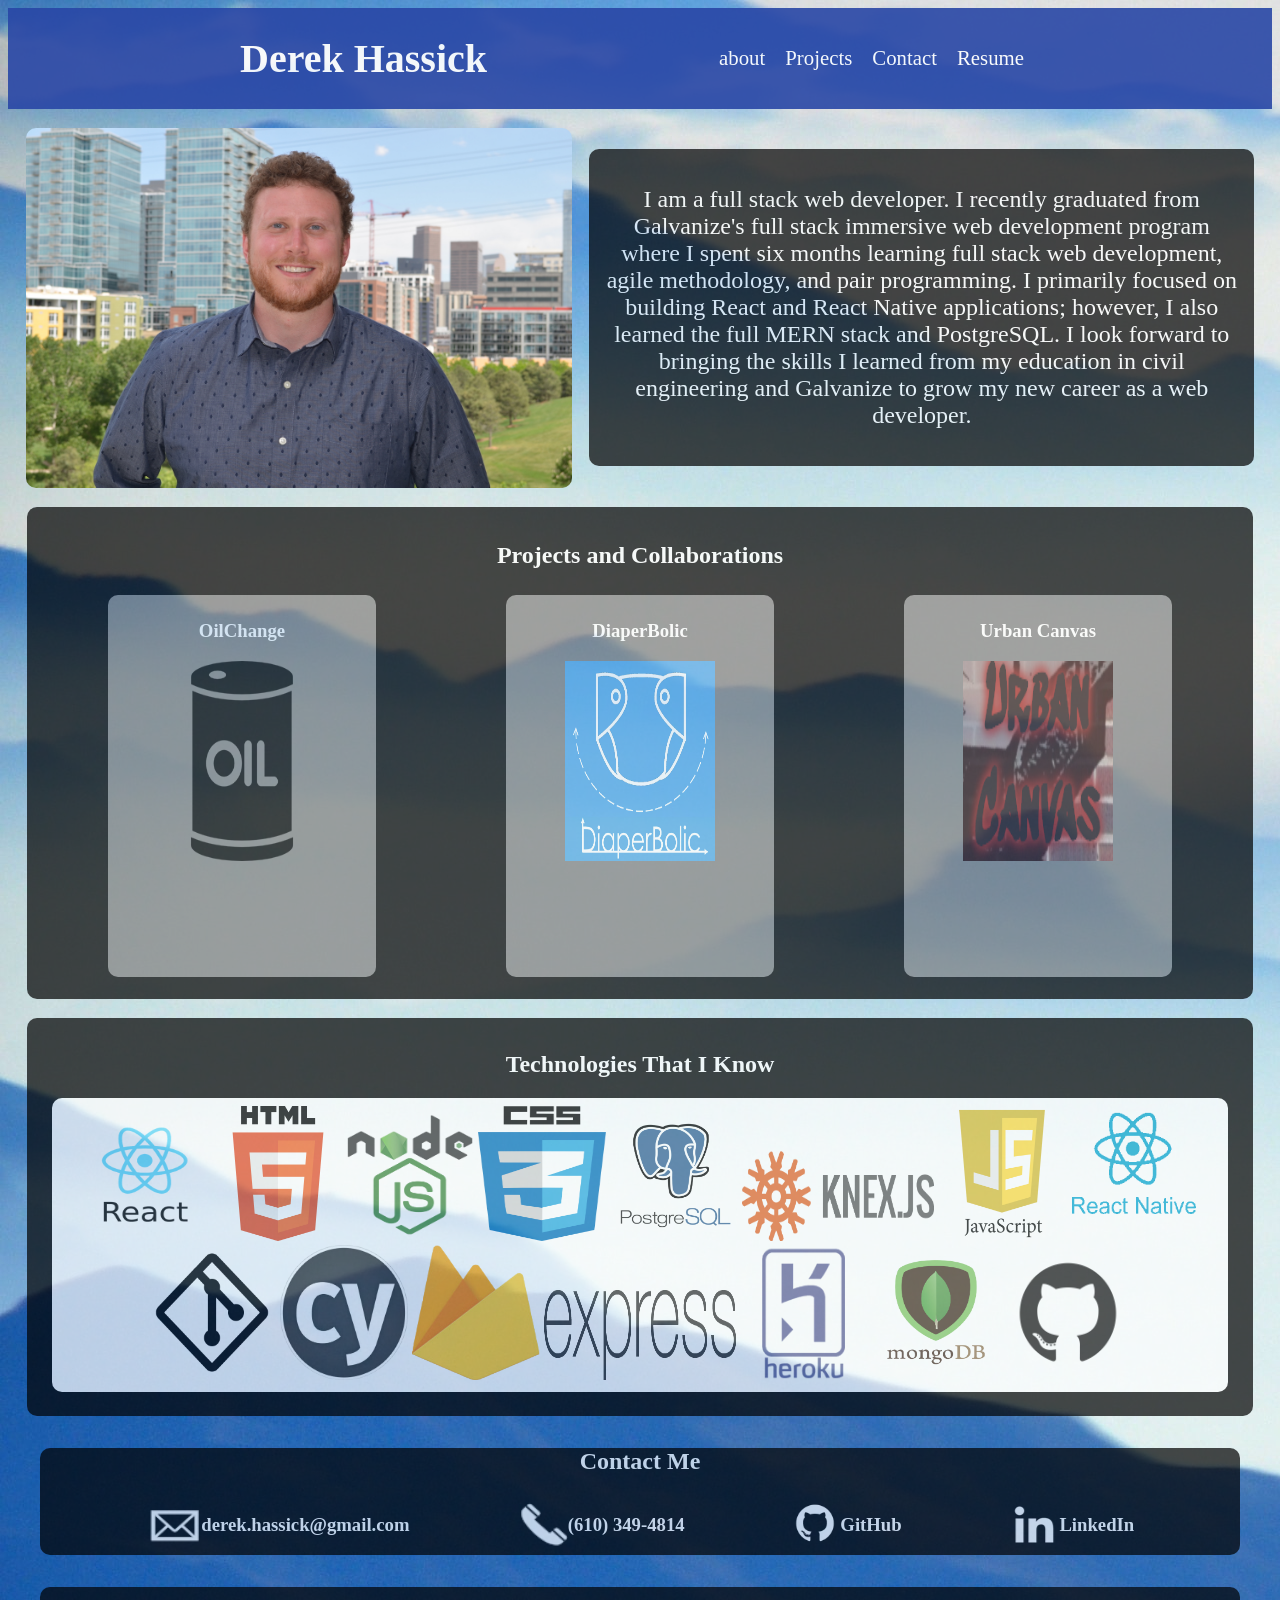
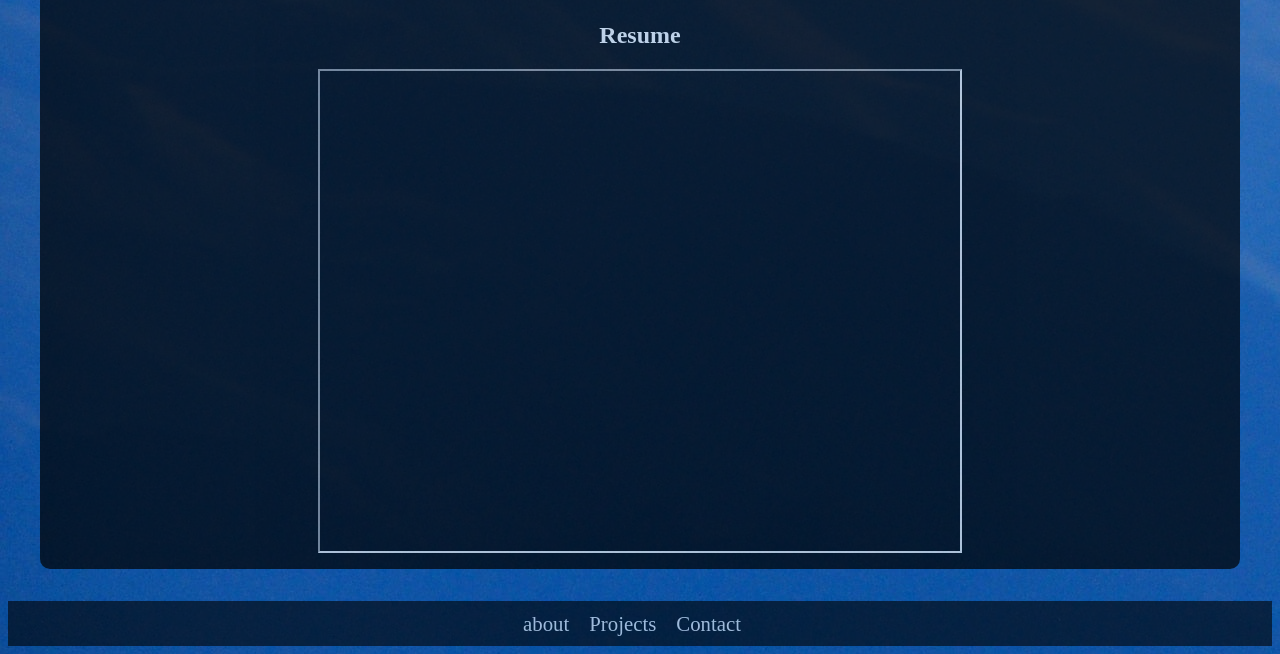
==== index.html @ 95e9f5d5 "edited about statement" ====
<!DOCTYPE html>
<html lang="en">
<head>
  <meta charset="utf-8" />
  <meta http-equiv="X-UA-Compatible" content="IE=edge">
  <title>Derek Hassick</title>
  <meta name="viewport" content="minimum-scale=1, initial-scale=1, width=device-width, shrink-to-fit=no">
  <link rel="stylesheet" type="text/css" media="screen" href="main.css" />
  <link rel="shortcut icon" href="/favicon.png" />
  <link rel="manifest" href="/manifest.json" />
</head>
<body>
  <header class="header">
    <h1>Derek Hassick</h1>
    <nav>
      <a href="#about" >about</a>
      <a href="#projects" >Projects</a>
      <a href="#contact" >Contact</a>
      <a href="#resume" >Resume</a>
    </nav>
  </header>
  <main>
    <section id="about" class="about-me">
      <div class="about-img-p">
        <img src="./imgs/me.jpg" alt="Derek" title="Derek Hassick">
        <div class="about-div">
          <p>
            I am a full stack web developer. I recently graduated from Galvanize's full stack immersive web development program where I
            spent six months learning full stack web development, agile methodology, and pair programming. I primarily focused
            on building React and React Native applications; however, I also learned the full MERN stack and PostgreSQL. I look forward
             to bringing the skills I learned from my education in civil engineering and Galvanize 
             to grow my new career as a web developer.
          </p>
        </div>
      </div>
    </section>
    <section id="projects" class="projects">
      <h2>Projects and Collaborations</h2>
      <div class="project-sheet">
        <div class="project-card" id="0">
          <h3>OilChange</h3>
          <div class="project" >
            <img class="project-image" src="./imgs/oil.png" alt="1">
            <div class="project-description hidden">
              <p class="desc-p">
                The vehicle maintenance log book in your pocket. Allows you to keep track of vehicle maintenance and 
                track costs overtime. Built with React.JS, Node.JS, Express, PostgreSQL.
              </p>
              <a href="https://oilchange.herokuapp.com/">Oil Change</a>
              <br>
              <a href="https://github.com/dhausk/oilchange">Github repo</a>
            </div>
          </div>
        </div>
          <div class="project-card" id="1">
            <h3>DiaperBolic</h3>
            <div class="project" >
              <img class="project-image" src="./imgs/DiaperBolicLogoWtext.png" alt="2">
              <div class="project-description hidden">
                <p class="desc-p">
                  An App for new born parents giving them the ability to keep track of their child's diaper changes. Built 
                  using ReactNative, Node.JS, and MongoDB. 
                </p>
                <a href="https://github.com/dhausk/diaperBolic">Github repo</a>
              </div>
            </div>
          </div>
          <div class="project-card" id="2">
            <h3>Urban Canvas</h3>
            <div class="project">
              <img class="project-image" src="./imgs/urbanCanvas.png" alt="3">
              <div class="project-description hidden "> 
                <p class="desc-p">
                  A React web app to document local outdoor art installations, view, and to locate them. Built using React, 
                  Node.JS, Express, and PostgreSQL.
                </p>
                <a href="https://urban-canvas-client.herokuapp.com/">Urban Canvas</a>
                <br>
                <a href="https://github.com/dhausk/UrbanCanvas">Github repo</a>
              </div>
            </div>
          </div>
      </div>
    </section>
    <section class="tech">
      <h2>Technologies That I Know</h2>
      <div class="logo-container">
        <img class="logo-square" src="./imgs/tech/react.2ff1c121.png" alt="React.JS" title="React.JS">
        <img class="logo-square" src="./imgs/tech/HTML.png" alt="HTML 5" title="HTML 5">
        <img class="logo-square" src="./imgs/tech/node.9100f2eb.png" alt="Node.JS" title="Node.JS">
        <img class="logo-square" src="./imgs/tech/css3.png" alt="CSS 3" title="CSS 3">
        <img class="logo-square" src="./imgs/tech/postgres.4c25dd42.png" alt="PostgreSQL" title="PostgreSQL">
        <img class="logo-rectangle" src="./imgs/tech/knex.ae628b06.png" alt="Knex" title="Knex">
        <img class="logo-square" src="./imgs/tech/Javascript.b4cc9b6d.png" alt="JavaScript" title="JavaScript">
        <img class="logo-square" src="./imgs/tech/ReactNative.png" alt="ReactNative" title="ReactNative">
        <img class="logo-square" src="./imgs/tech/git.8d002280.png" alt="Git" title="Git">
        <img class="logo-square" src="./imgs/tech/cypress.af69153e.png" alt="Cypress" title="Cypress">
        <img class="logo-square" src="./imgs/tech/firebase.d2a81f9a.png" alt="FireBase" title="FireBase">
        <img class="logo-rectangle" src="./imgs/tech/express.png" alt="Express" title="Express">
        <img class="logo-square" src="./imgs/tech/heroku.a4dfd5ef.png" alt="Heroku" title="Heroku">
        <img class="logo-square" src="./imgs/tech/mongodb.png" alt="MongoDB" title="MongoDB">
        <img class="logo-square" src="./imgs/tech/GitHub-Mark.png" alt="GitHub" title="GitHub">
      </div>
    </section>
    <section id="contact" class="contact-me">
      <h2>Contact Me</h2>
      <div>
        <div class="contact-info">
          <a href="mailto:derek.hassick@gmail.com">
            <img src="./imgs/email.png" alt="derek.hassick@gmail.com"/>
          </a>
          <a href="mailto:derek.hassick@gmail.com">
            <h3>derek.hassick@gmail.com</h3>
          </a>
        </div>
        <div class="contact-info">
          <a href="tel:+1-610-349-4814">
            <img src="./imgs/whitePhone.png" alt="(610) 349-4814"/>
          </a>
          <a href="tel:+1-610-349-4814">
            <h3>(610) 349-4814</h3>
          </a>
        </div>
        <div class="contact-info">
          <a href="https://github.com/dhausk">
            <img src="./imgs/GitHubLogoWhiteTrans.png" alt="Github/dhausk" />
          </a>
          <a href="https://github.com/dhausk"><h3>GitHub</h3></a>
        </div>
        <div class="contact-info">
          <a href="https://www.linkedin.com/in/derek-hassick/">
            <img src="./imgs/LinkedInWhite.png" alt="LinkedIn"/>
          </a>
          <a href="https://www.linkedin.com/in/derek-hassick/">
            <h3>LinkedIn</h3>
          </a>
        </div>
      </div>
    </section>
    <section id="resume" class="resume">
      
      <a href="https://drive.google.com/file/d/1Lel219YiriwudOpgjf1T873pbZV_vijQ/view?usp=sharing" target="._blank">
      <h2>Resume</h2>
      </a>
      <iframe src="https://drive.google.com/file/d/1Lel219YiriwudOpgjf1T873pbZV_vijQ/preview" width="640"
        height="480"></iframe>
    </section>

  </main>
  <footer>
    <nav>
      <a href="#about">about</a>
      <a href="#projects">Projects</a>
      <a href="#contact">Contact</a>
    </nav>
  </footer>
  <script src="app.js"></script>
</body>
</html>
---- main.css ----
html{
  font-family: Futura;
  color: white;
}
.header{
  color: white;
  display: flex;
  flex-direction: row;
  align-items: center;
  justify-content: space-evenly;
  flex-wrap: wrap;
  background-color: #2947a6;
  opacity: 0.9;
  
}
.header h1{
  font-size: 2.5rem;
}
nav { 
  text-align: center;
}
nav a {
  text-decoration: none;
  color: white;
  font-size: 1.3rem;
  margin-right: 1rem;
}
nav a:hover {
  text-decoration: none;
  color: rgb(206, 206, 206);
  font-size: 1.5rem;
  
}
.header img{
  height: 50px;
}
body{
  background-image: url("./imgs/background.jpg");
}

/* About */
.about-me{
  display: flex;
  flex-direction: column;
  justify-content: space-around;
  margin-top: 1.5%; 
}
.about-img-p{
  display: flex;
  flex-direction: row;
  justify-content: space-evenly;
  flex-wrap: wrap;
  align-items: center;
}
.about-me img{
  width: auto;
  height: 40vh;
  border-radius: 10px;
}
.about-div{
  /* margin-left: 3vw; */
  background: black;
  opacity: 0.7;
  width: 50vw;
  text-align: center;
  border-radius: 10px;
  padding: 1%;
  font-size: 1.5rem;
}
@media screen and (max-width: 768px) {
    .about-div {
        padding: 0.5%;
        font-size: 1rem; 
        width: 90vw;
    }  
}
/* project section */
.projects{
  background: black;
  opacity: 0.7;
  margin: 1.5%;
  padding: 1rem;
  justify-content: center;
  text-align: center;
  border-radius: 10px;
  
}
.project-sheet{
  display: flex;
  flex-direction: row;
  flex-wrap: wrap;
  justify-content: space-around;
}
.project-card{
  margin: 0.5%;
  padding: 0.5%;
  padding-bottom: 1rem;
  background: gray;
  width: 20vw;
  min-height: 40vh;
  text-align: Center;
  border-radius: 10px;
  justify-content: center;
}
.project{
  pointer-events: inherit;
}
@media screen and (max-width: 768px) {
    .project-card {
        font-size: 1rem; 
        width: 90vw;
    }  
}
.project-description{
  background: black;
  opacity: 0.7;
  font-size: 1rem;
  pointer-events: inherit;
  min-height: 30vh;
  padding: 0.5rem;
}
.project img{
  width: 150px;
  height: 200px;
  pointer-events: inherit;
}
.desc-p{
  padding:0.2%;
  pointer-events: inherit;
}
.project a {
  text-decoration: none;
  color: white;
}
.project a:hover {
  text-decoration: none;
  color: rgb(206, 206, 206);
  opacity: 1;
}
.hidden{
  display: none;
}
.show{
  display: inherit;
  pointer-events: inherit;
}
@media screen and (max-width: 768px) {
    .project-card {
        font-size: 1rem; 
        width: 90vw;
    }
    .project-description {
      margin: 0.5rem;

    }
}
/* tech section */
.tech{
  background: black;
  opacity: 0.7;
  margin: 1.5%;
  padding:1%;
  justify-content: center;
  text-align: center;
  border-radius: 10px;
}
.logo-container{
  margin: 1%;
  background: white;
  flex-wrap: wrap;
  border-radius: 10px;
  padding: 0.5rem;
}
.logo-square{
  width: 10vw;
  height: 15vh;
}
.logo-rectangle{
  width: 15vw;
  height: 10vh;
}

/* Contact */
.contact-me {
  background: black;
  opacity: 0.7;
  margin: 2rem;
  justify-content: center;
  text-align: center;
  border-radius: 10px;
}
.contact-me div {
  display: flex;
  justify-content: space-evenly;
  flex-wrap: wrap;
}
.contact-info {
  display: flex;
  flex-direction: row;
  flex-wrap: wrap;
  align-items: center;
}
.contact-info img {
  height: 50px;
}
.contact-info a {
  text-decoration: none;
  color: white;
}
.contact-info a:hover {
  text-decoration: none;
  opacity: 0.8;
  height: 60px;
}
/* Resume */
.resume {
  background: black;
  opacity: 0.7;
  margin: 2rem;
  display: flex;
  flex-flow: column wrap;
  justify-content: center;
  align-content: center;
  align-items: center;
  text-align: center;
  border-radius: 10px;
  padding: 1rem;
}
.resume a{
  align-content: center;
  align-items: center;
  text-align: center;
  text-decoration: none;
}
.resume h2{
  text-decoration: none;
  text-align: center;
  align-self: center;
  color: white;
}
.resume a:hover {
  opacity: 0.8;
}
footer{
  color: white;
  display: flex;
  flex-direction: row;
  align-items: center;
  justify-content: space-evenly;
  flex-wrap: wrap;
  background-color: black;
  opacity: 0.6;
  height: 5vh;
}
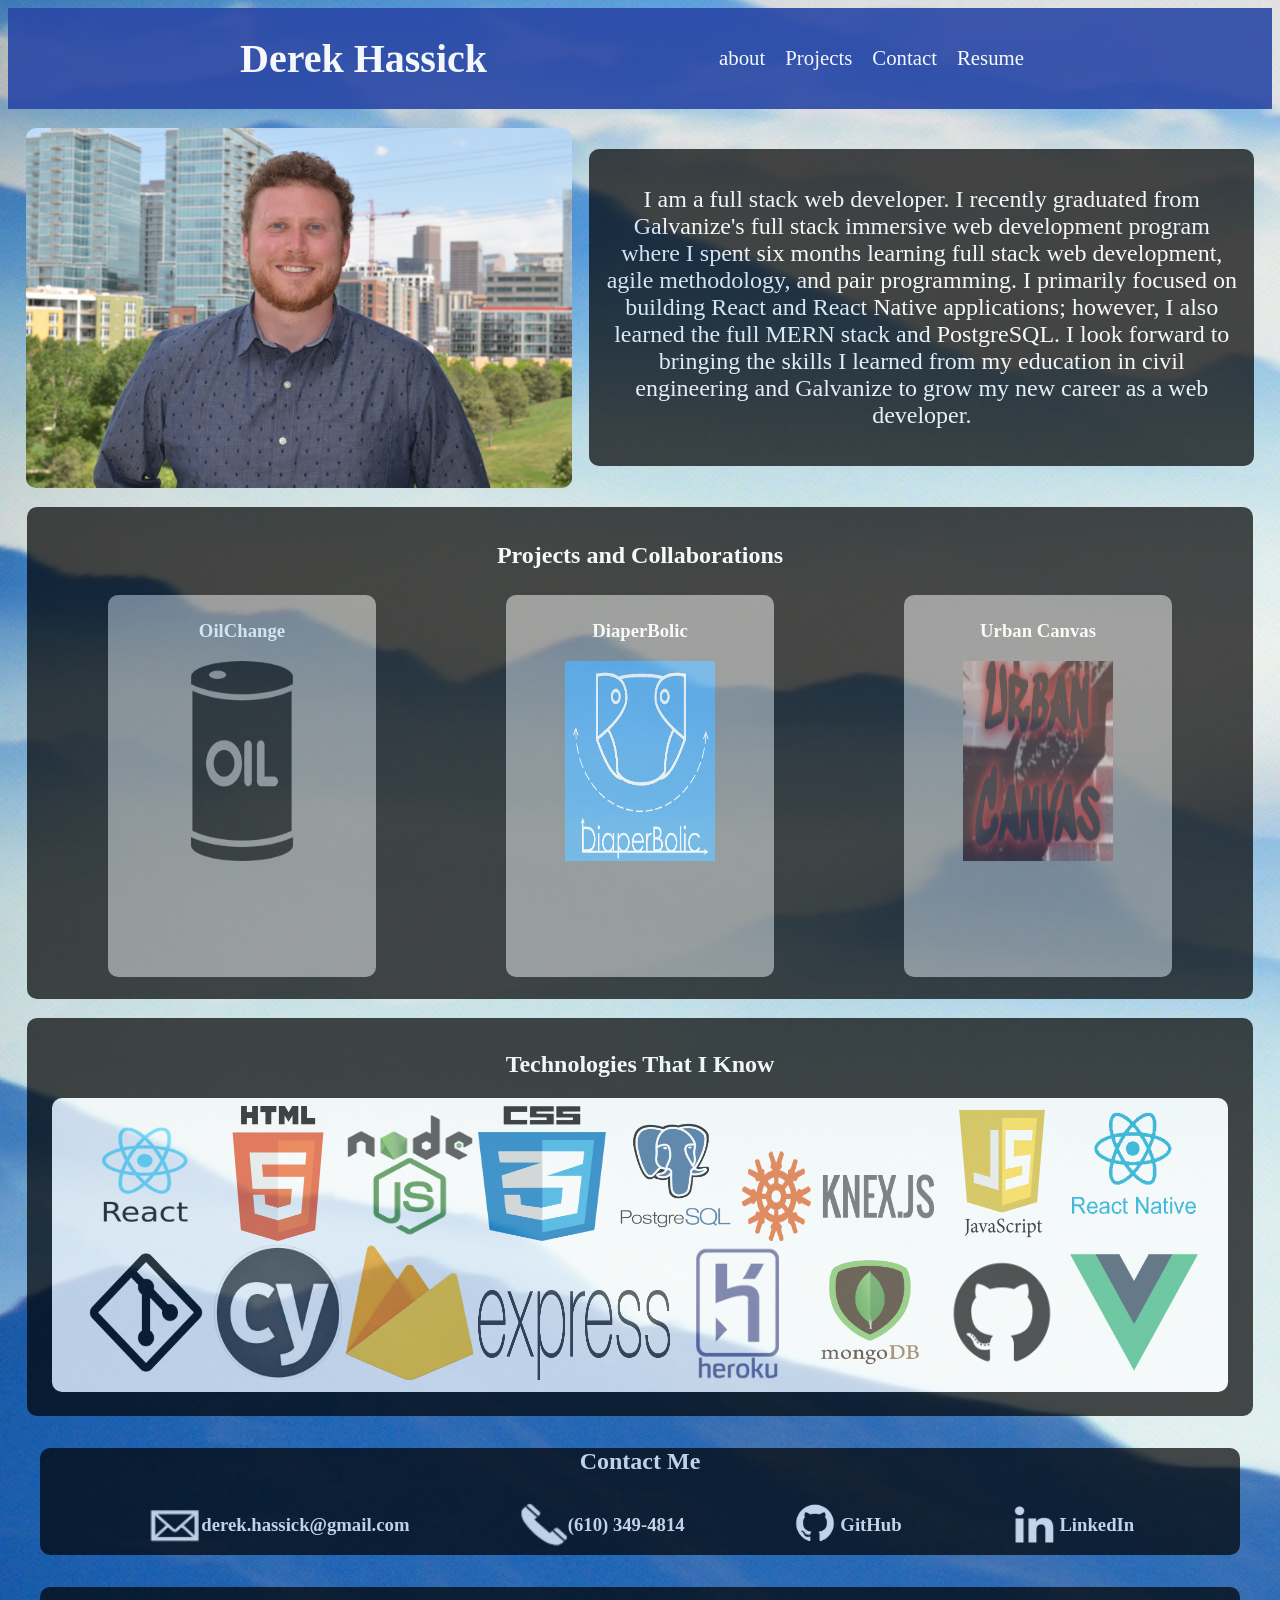
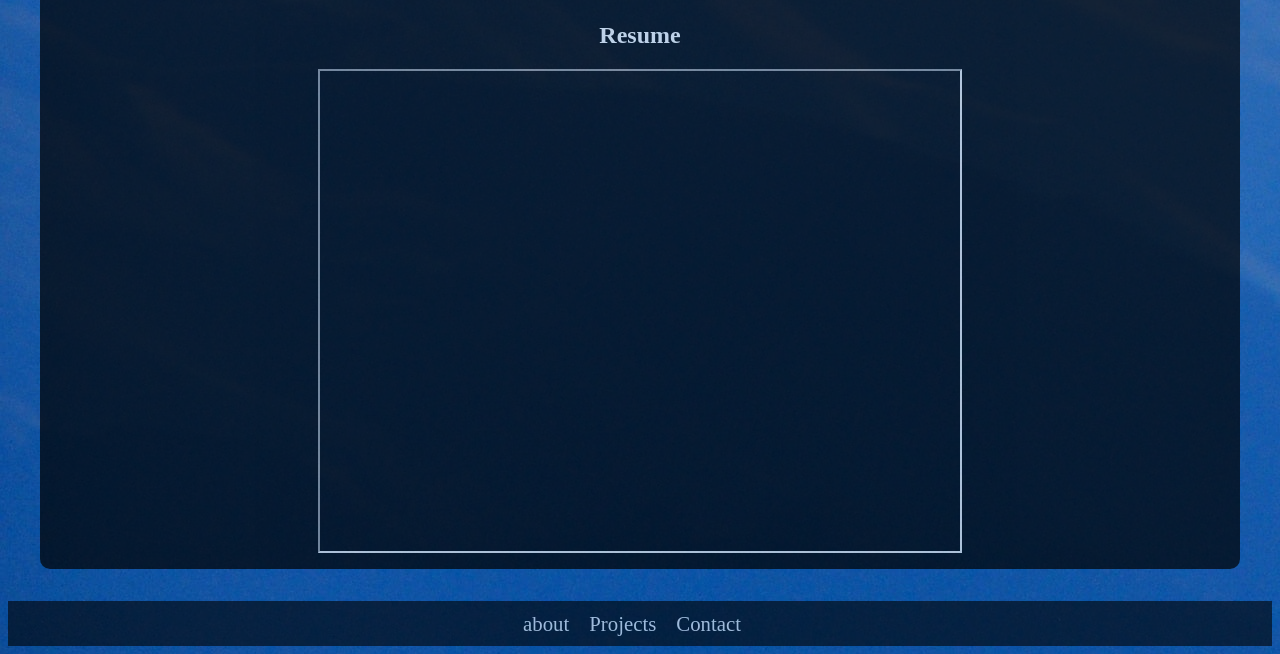
==== commit 52f1434b: "added vue to tech" ====
--- a/index.html
+++ b/index.html
@@ -85,21 +85,55 @@
     <section class="tech">
       <h2>Technologies That I Know</h2>
       <div class="logo-container">
-        <img class="logo-square" src="./imgs/tech/react.2ff1c121.png" alt="React.JS" title="React.JS">
-        <img class="logo-square" src="./imgs/tech/HTML.png" alt="HTML 5" title="HTML 5">
-        <img class="logo-square" src="./imgs/tech/node.9100f2eb.png" alt="Node.JS" title="Node.JS">
-        <img class="logo-square" src="./imgs/tech/css3.png" alt="CSS 3" title="CSS 3">
-        <img class="logo-square" src="./imgs/tech/postgres.4c25dd42.png" alt="PostgreSQL" title="PostgreSQL">
-        <img class="logo-rectangle" src="./imgs/tech/knex.ae628b06.png" alt="Knex" title="Knex">
-        <img class="logo-square" src="./imgs/tech/Javascript.b4cc9b6d.png" alt="JavaScript" title="JavaScript">
-        <img class="logo-square" src="./imgs/tech/ReactNative.png" alt="ReactNative" title="ReactNative">
-        <img class="logo-square" src="./imgs/tech/git.8d002280.png" alt="Git" title="Git">
-        <img class="logo-square" src="./imgs/tech/cypress.af69153e.png" alt="Cypress" title="Cypress">
-        <img class="logo-square" src="./imgs/tech/firebase.d2a81f9a.png" alt="FireBase" title="FireBase">
-        <img class="logo-rectangle" src="./imgs/tech/express.png" alt="Express" title="Express">
-        <img class="logo-square" src="./imgs/tech/heroku.a4dfd5ef.png" alt="Heroku" title="Heroku">
-        <img class="logo-square" src="./imgs/tech/mongodb.png" alt="MongoDB" title="MongoDB">
-        <img class="logo-square" src="./imgs/tech/GitHub-Mark.png" alt="GitHub" title="GitHub">
+        <a href="https://reactjs.org/">
+          <img class="logo-square" src="./imgs/tech/react.2ff1c121.png" alt="React.JS" title="React.JS">
+        </a>
+        <a href="https://developer.mozilla.org/en-US/docs/Web/Guide/HTML/HTML5">
+          <img class="logo-square" src="./imgs/tech/HTML.png" alt="HTML 5" title="HTML 5">
+        </a>
+        <a href="https://nodejs.org/en/">
+          <img class="logo-square" src="./imgs/tech/node.9100f2eb.png" alt="Node.JS" title="Node.JS">
+        </a>
+        <a href="https://www.w3schools.com/css/">
+          <img class="logo-square" src="./imgs/tech/css3.png" alt="CSS 3" title="CSS 3">
+        </a>
+        <a href="https://www.postgresql.org/">
+          <img class="logo-square" src="./imgs/tech/postgres.4c25dd42.png" alt="PostgreSQL" title="PostgreSQL">
+        </a>
+        <a href="https://knexjs.org/">
+          <img class="logo-rectangle" src="./imgs/tech/knex.ae628b06.png" alt="Knex" title="Knex">
+        </a>
+        <a href="https://en.wikipedia.org/wiki/JavaScript">
+          <img class="logo-square" src="./imgs/tech/Javascript.b4cc9b6d.png" alt="JavaScript" title="JavaScript">
+        </a>
+        <a href="http://www.reactnative.com/">
+          <img class="logo-square" src="./imgs/tech/ReactNative.png" alt="ReactNative" title="ReactNative">
+        </a>
+        <a href="https://git-scm.com/">
+          <img class="logo-square" src="./imgs/tech/git.8d002280.png" alt="Git" title="Git">
+        </a>
+        <a href="https://www.cypress.io/">
+          <img class="logo-square" src="./imgs/tech/cypress.af69153e.png" alt="Cypress" title="Cypress">
+        </a>
+        <a href="https://firebase.google.com/">
+          <img class="logo-square" src="./imgs/tech/firebase.d2a81f9a.png" alt="FireBase" title="FireBase">
+        </a>
+        <a href="https://expressjs.com/">
+          <img class="logo-rectangle" src="./imgs/tech/express.png" alt="Express" title="Express">
+        </a>
+        <a href="https://www.heroku.com/">
+          <img class="logo-square" src="./imgs/tech/heroku.a4dfd5ef.png" alt="Heroku" title="Heroku">
+        </a>
+        <a href="https://www.mongodb.com/">
+          <img class="logo-square" src="./imgs/tech/mongodb.png" alt="MongoDB" title="MongoDB">
+        </a>
+        <a href="https://github.com/">
+            <img class="logo-square" src="./imgs/tech/GitHub-Mark.png" alt="GitHub" title="GitHub">
+        </a>
+        <a href="https://vuejs.org/">
+          <img class="logo-square" src="./imgs/tech/vueLogo.png" alt="Vue" title="Vue.js">
+        </a>
+        
       </div>
     </section>
     <section id="contact" class="contact-me">
--- a/main.css
+++ b/main.css
@@ -11,7 +11,6 @@
   flex-wrap: wrap;
   background-color: #2947a6;
   opacity: 0.9;
-  
 }
 .header h1{
   font-size: 2.5rem;
@@ -29,7 +28,6 @@
   text-decoration: none;
   color: rgb(206, 206, 206);
   font-size: 1.5rem;
-  
 }
 .header img{
   height: 50px;
@@ -37,7 +35,6 @@
 body{
   background-image: url("./imgs/background.jpg");
 }
-
 /* About */
 .about-me{
   display: flex;
@@ -67,13 +64,6 @@
   padding: 1%;
   font-size: 1.5rem;
 }
-@media screen and (max-width: 768px) {
-    .about-div {
-        padding: 0.5%;
-        font-size: 1rem; 
-        width: 90vw;
-    }  
-}
 /* project section */
 .projects{
   background: black;
@@ -82,8 +72,7 @@
   padding: 1rem;
   justify-content: center;
   text-align: center;
-  border-radius: 10px;
-  
+  border-radius: 10px; 
 }
 .project-sheet{
   display: flex;
@@ -105,12 +94,6 @@
 .project{
   pointer-events: inherit;
 }
-@media screen and (max-width: 768px) {
-    .project-card {
-        font-size: 1rem; 
-        width: 90vw;
-    }  
-}
 .project-description{
   background: black;
   opacity: 0.7;
@@ -144,16 +127,6 @@
   display: inherit;
   pointer-events: inherit;
 }
-@media screen and (max-width: 768px) {
-    .project-card {
-        font-size: 1rem; 
-        width: 90vw;
-    }
-    .project-description {
-      margin: 0.5rem;
-
-    }
-}
 /* tech section */
 .tech{
   background: black;
@@ -179,7 +152,35 @@
   width: 15vw;
   height: 10vh;
 }
-
+.logo-container a {
+  text-decoration: none;
+}
+.logo-container a:hover {
+  text-decoration: none;
+  opacity: 0.7;
+}
+@media screen and (max-width: 800px) {
+  .about-div {
+    padding: 0.5%;
+    font-size: 1rem; 
+    width: 90vw;
+  }
+  .project-card {
+    font-size: 1rem; 
+    width: 90vw;
+  }
+  .project-description {
+    margin: 0.5rem;
+  }
+  .logo-square {
+    width: 100px;
+    height: 150px;
+  }
+  .logo-rectangle {
+    width: 150px;
+    height: 100px;
+  }
+}
 /* Contact */
 .contact-me {
   background: black;
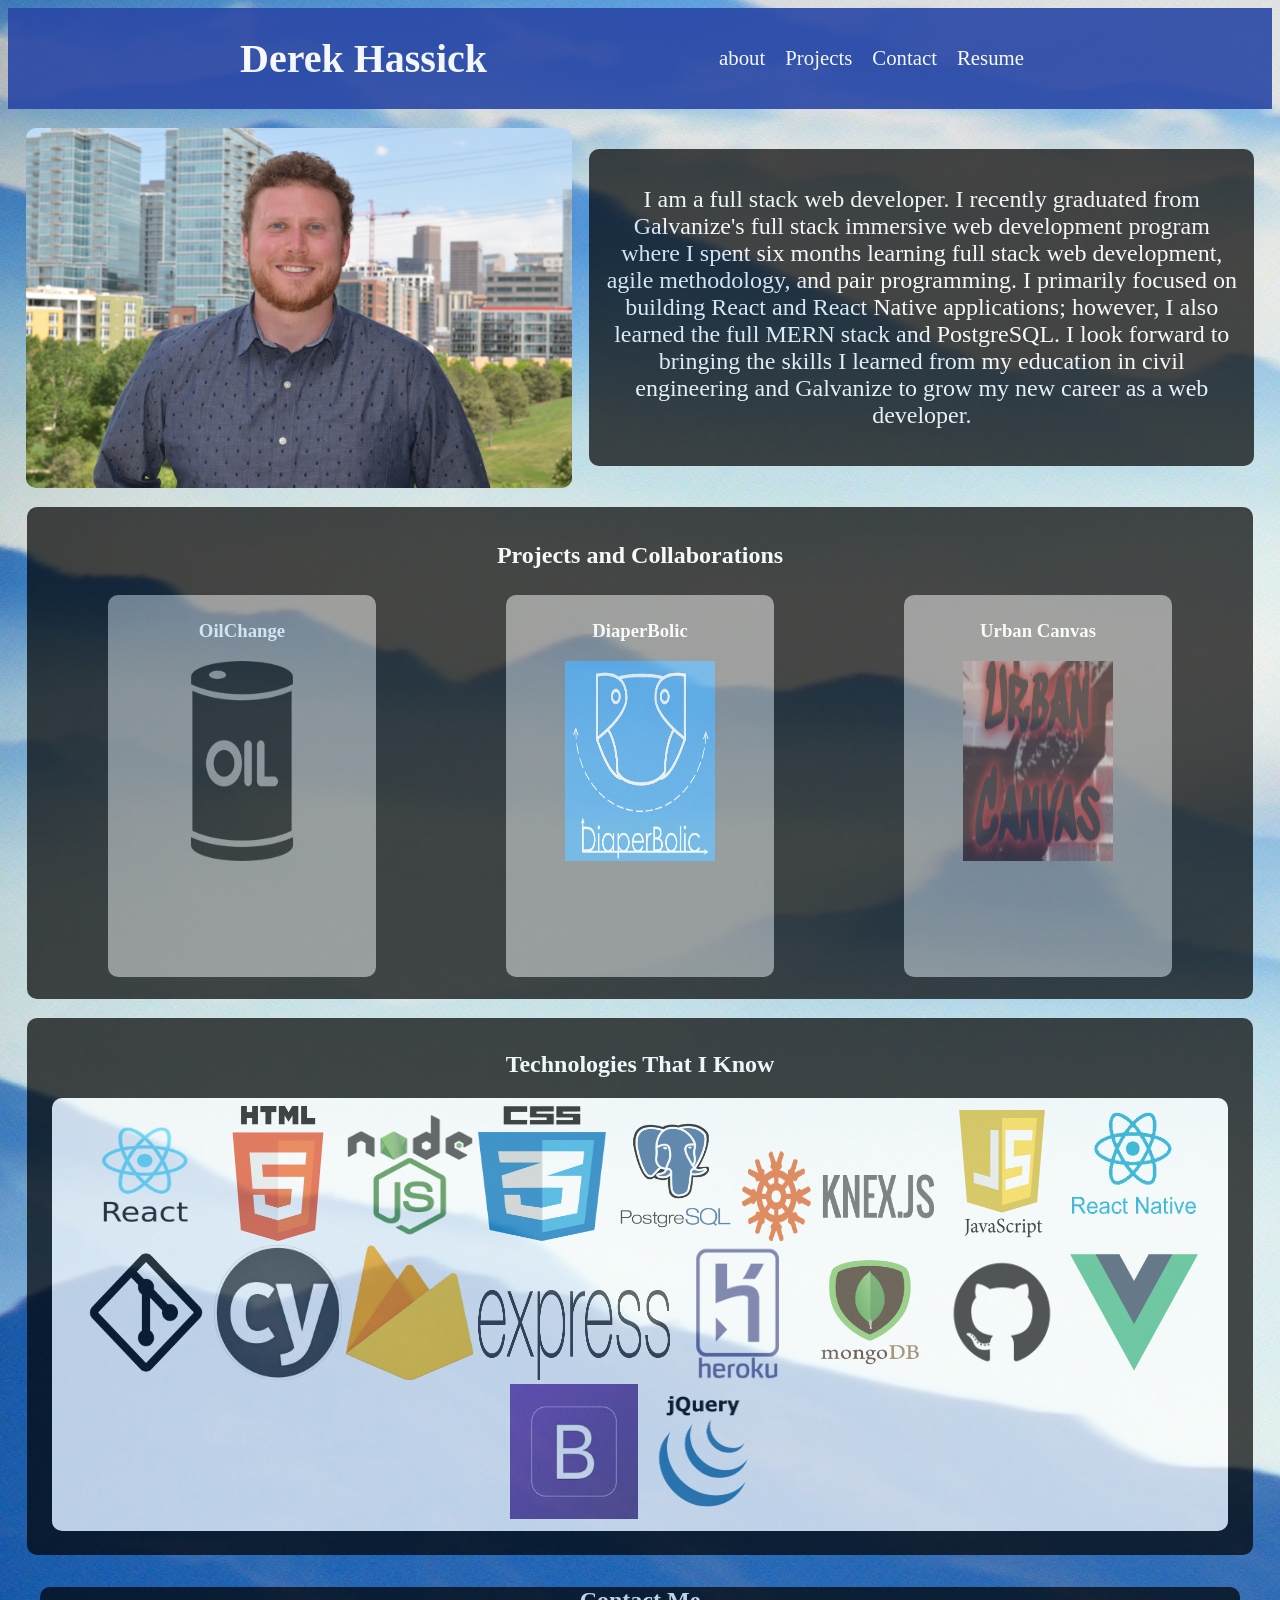
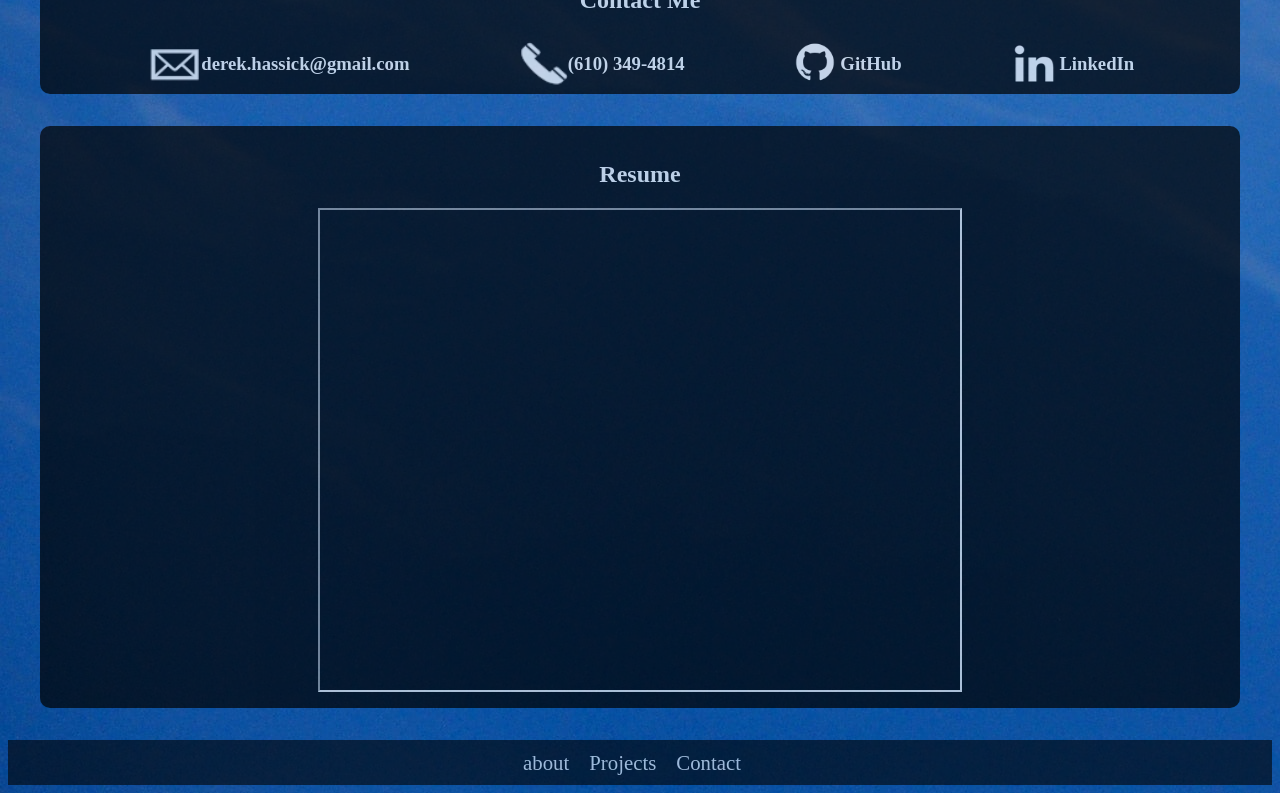
==== commit a32b9171: "added bootstrap and jquery to tech" ====
--- a/index.html
+++ b/index.html
@@ -133,7 +133,12 @@
         <a href="https://vuejs.org/">
           <img class="logo-square" src="./imgs/tech/vueLogo.png" alt="Vue" title="Vue.js">
         </a>
-        
+        <a href="https://getbootstrap.com/">
+          <img class="logo-square" src="./imgs/tech/BootstrapLogo.jpg" alt="BootStrap" title="Bootstrap">
+        </a>
+        <a href="https://jquery.com/">
+          <img class="logo-square" src="./imgs/tech/JQueryLogo.png" alt="JQuery" title="JQuery">
+        </a>
       </div>
     </section>
     <section id="contact" class="contact-me">
@@ -172,14 +177,12 @@
       </div>
     </section>
     <section id="resume" class="resume">
-      
       <a href="https://drive.google.com/file/d/1Lel219YiriwudOpgjf1T873pbZV_vijQ/view?usp=sharing" target="._blank">
       <h2>Resume</h2>
       </a>
       <iframe src="https://drive.google.com/file/d/1Lel219YiriwudOpgjf1T873pbZV_vijQ/preview" width="640"
         height="480"></iframe>
     </section>
-
   </main>
   <footer>
     <nav>
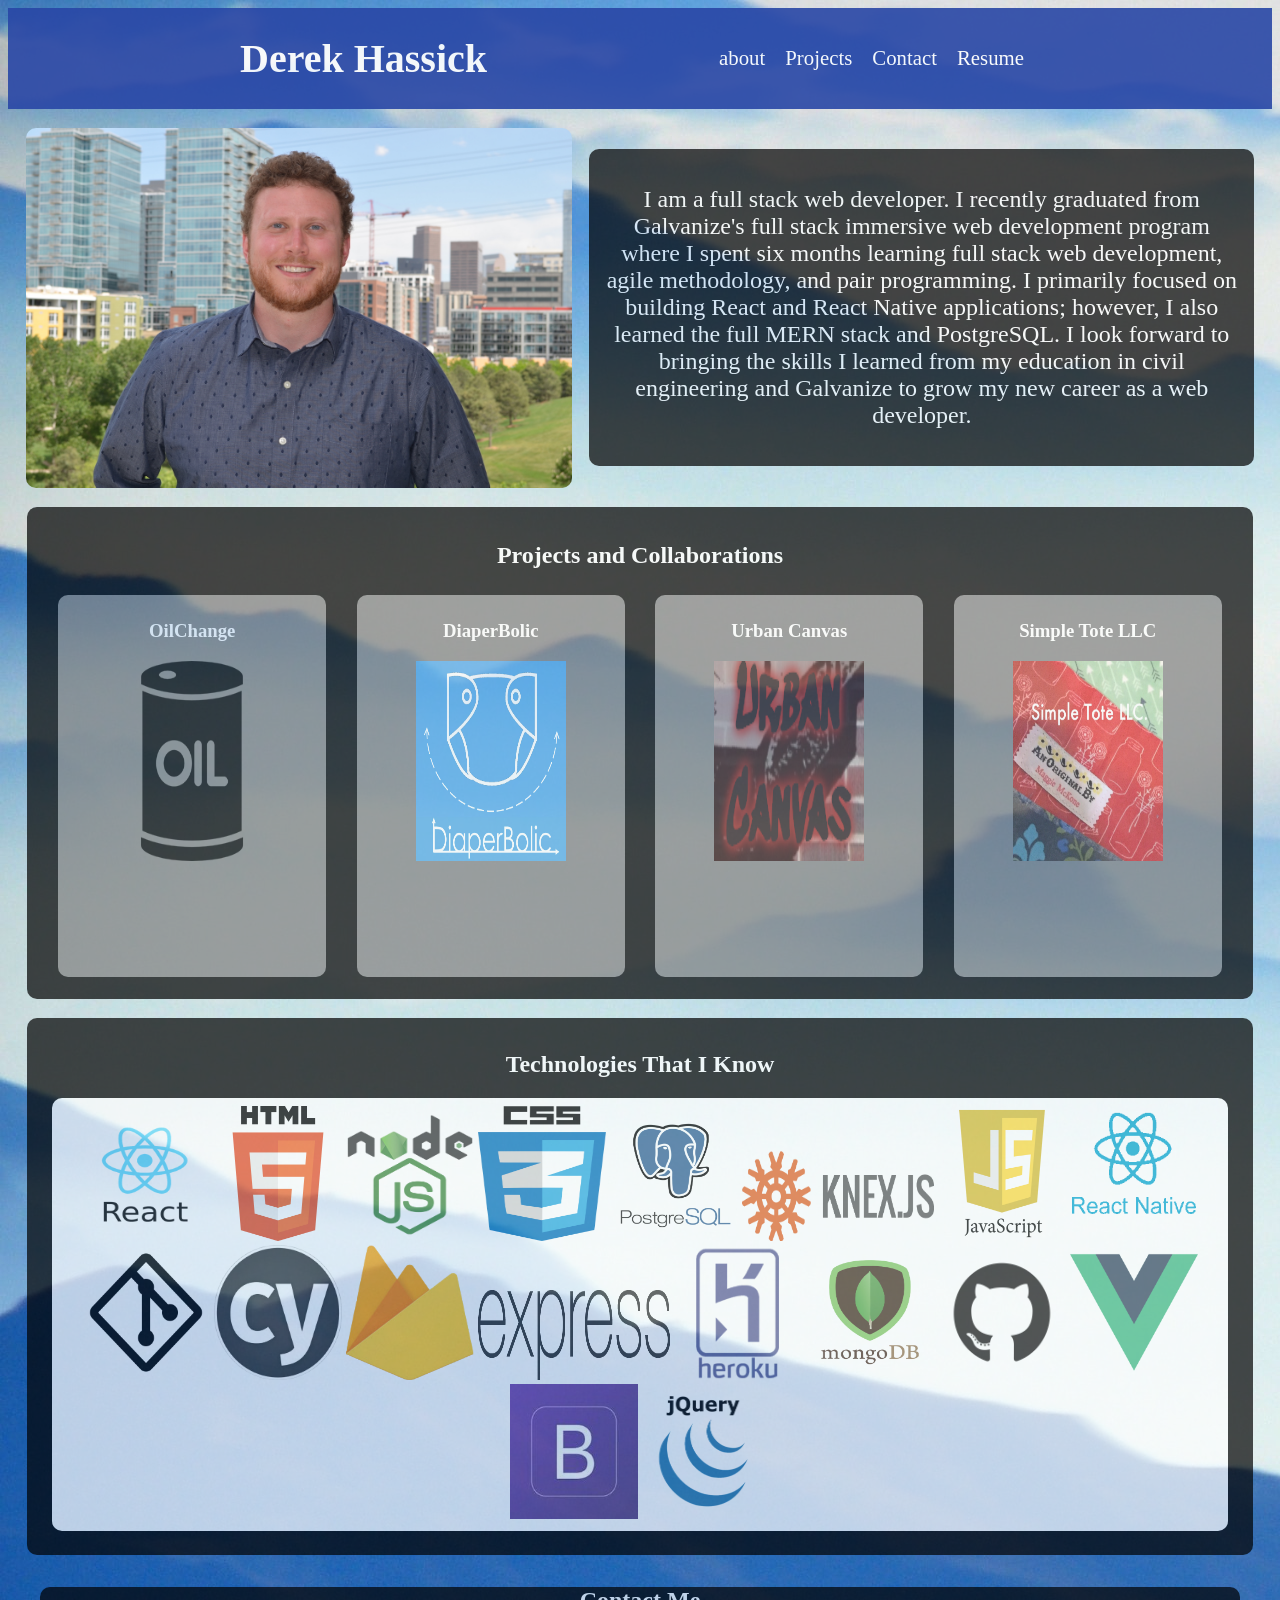
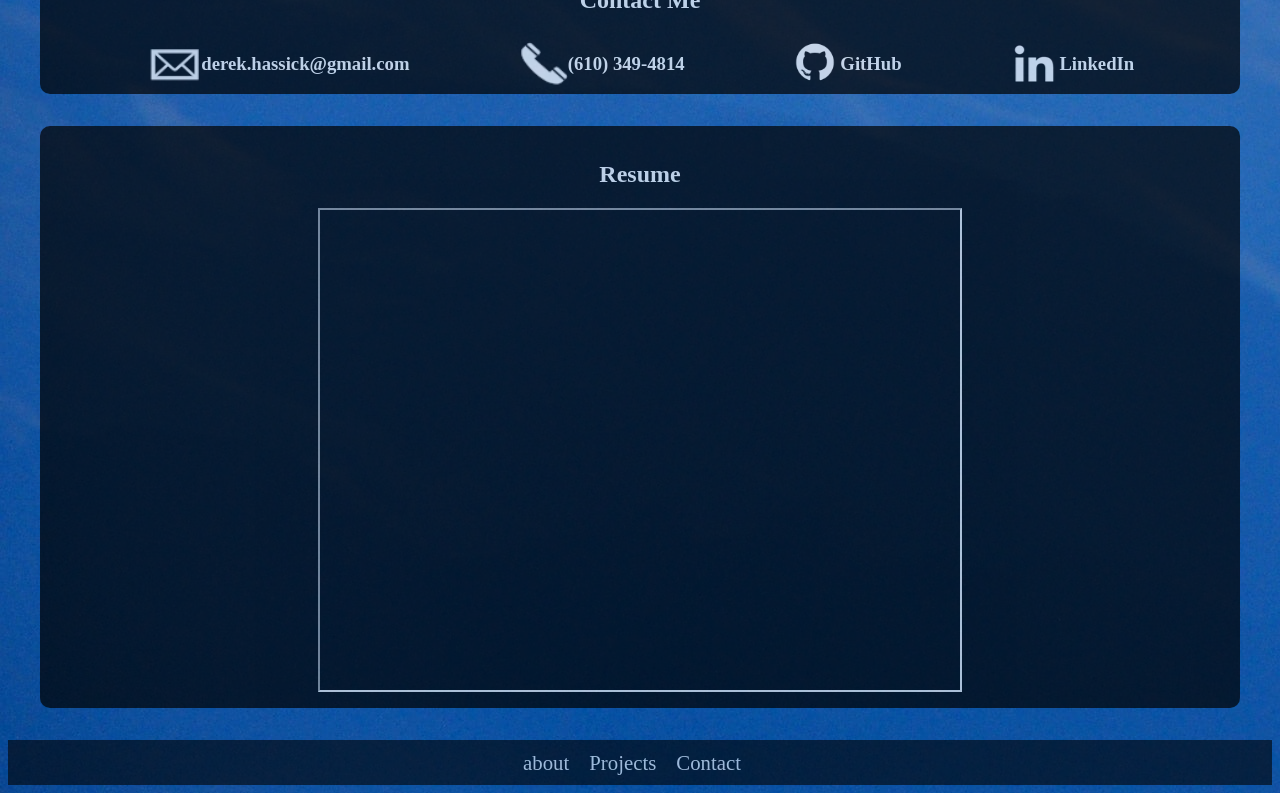
==== commit b938709f: "added simple tote to proj, and added corresponding pic" ====
--- a/index.html
+++ b/index.html
@@ -80,6 +80,19 @@
               </div>
             </div>
           </div>
+          <div class="project-card" id="3">
+            <h3>Simple Tote LLC</h3>
+            <div class="project">
+              <img class="project-image" src="./imgs/simpleTote.jpg" alt="1">
+              <div class="project-description hidden">
+                <p class="desc-p">
+                  I currently build and maintain a small business website for Simple Tote LLC. Built on Squarespace's platform.
+                </p>
+                <a href="https://www.simpletote.net/">Simple Tote LLC.</a>
+                <br>
+                
+              </div>
+            </div>
       </div>
     </section>
     <section class="tech">
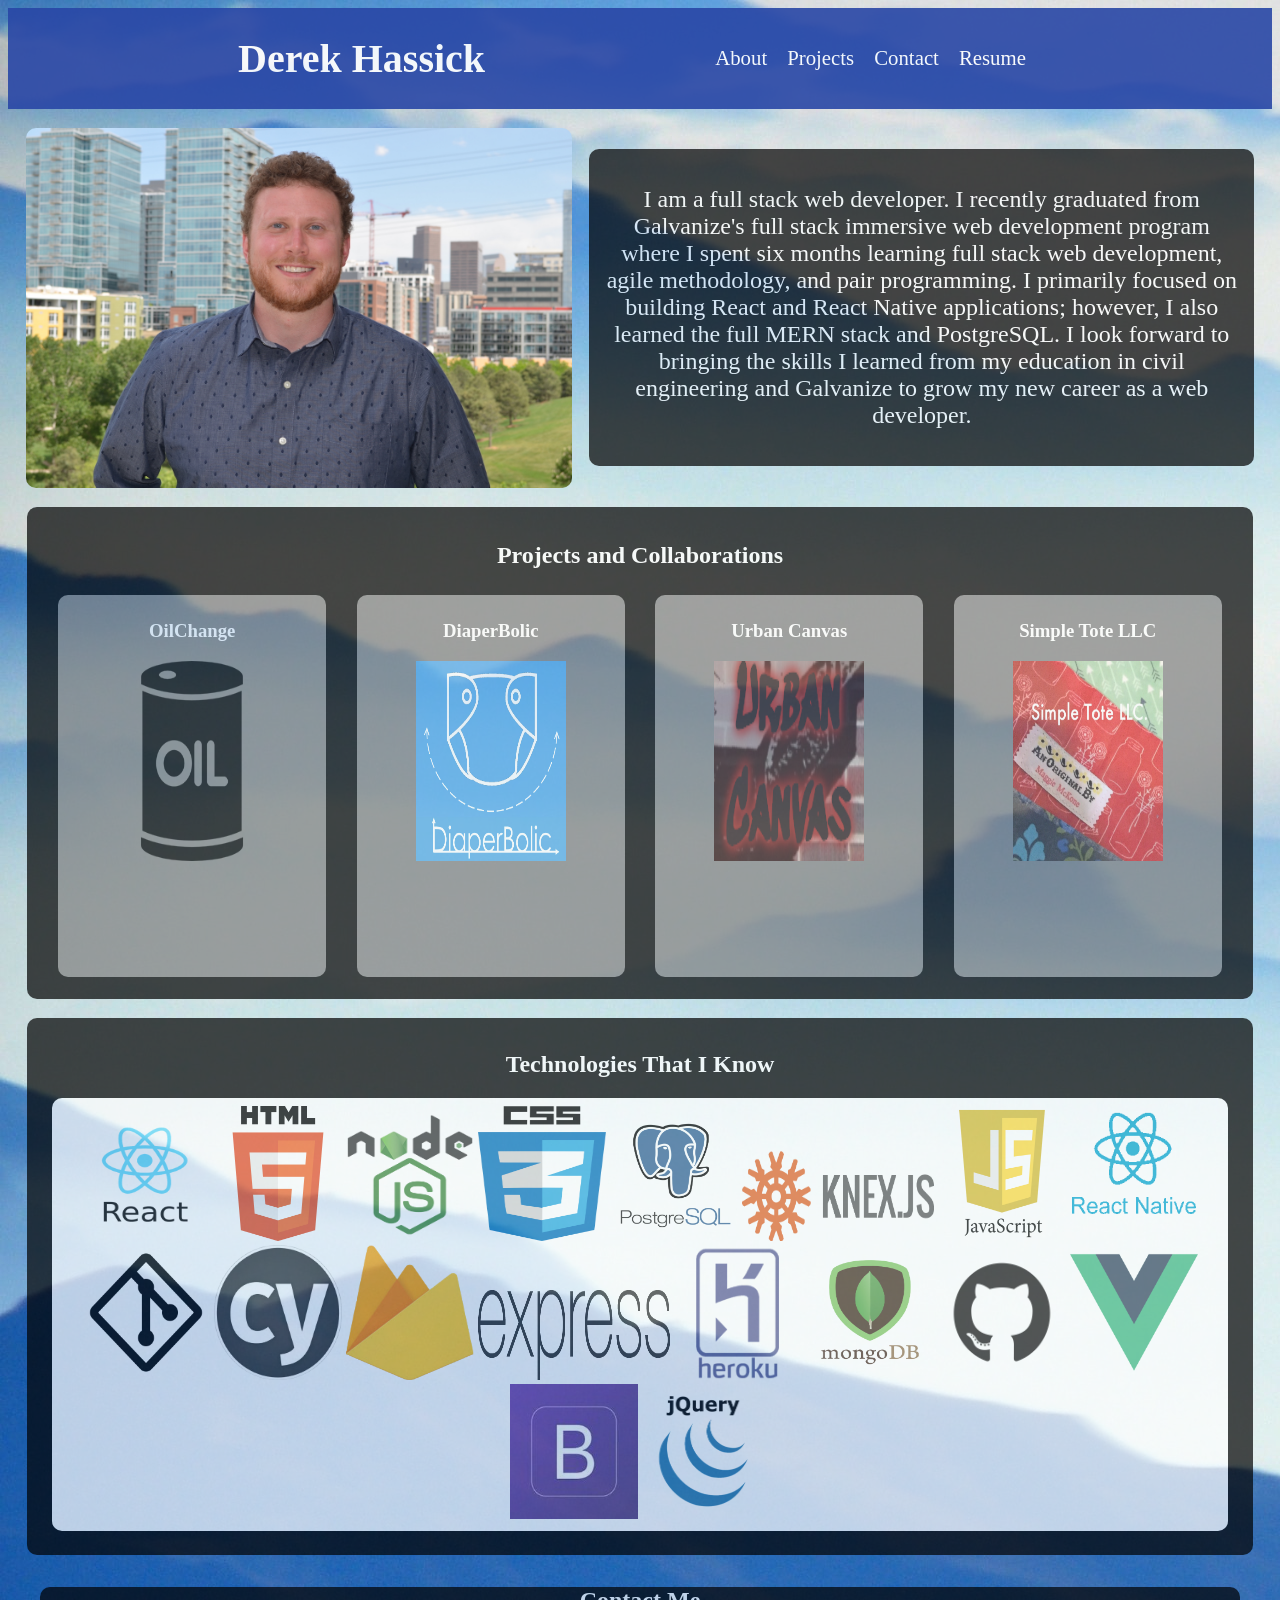
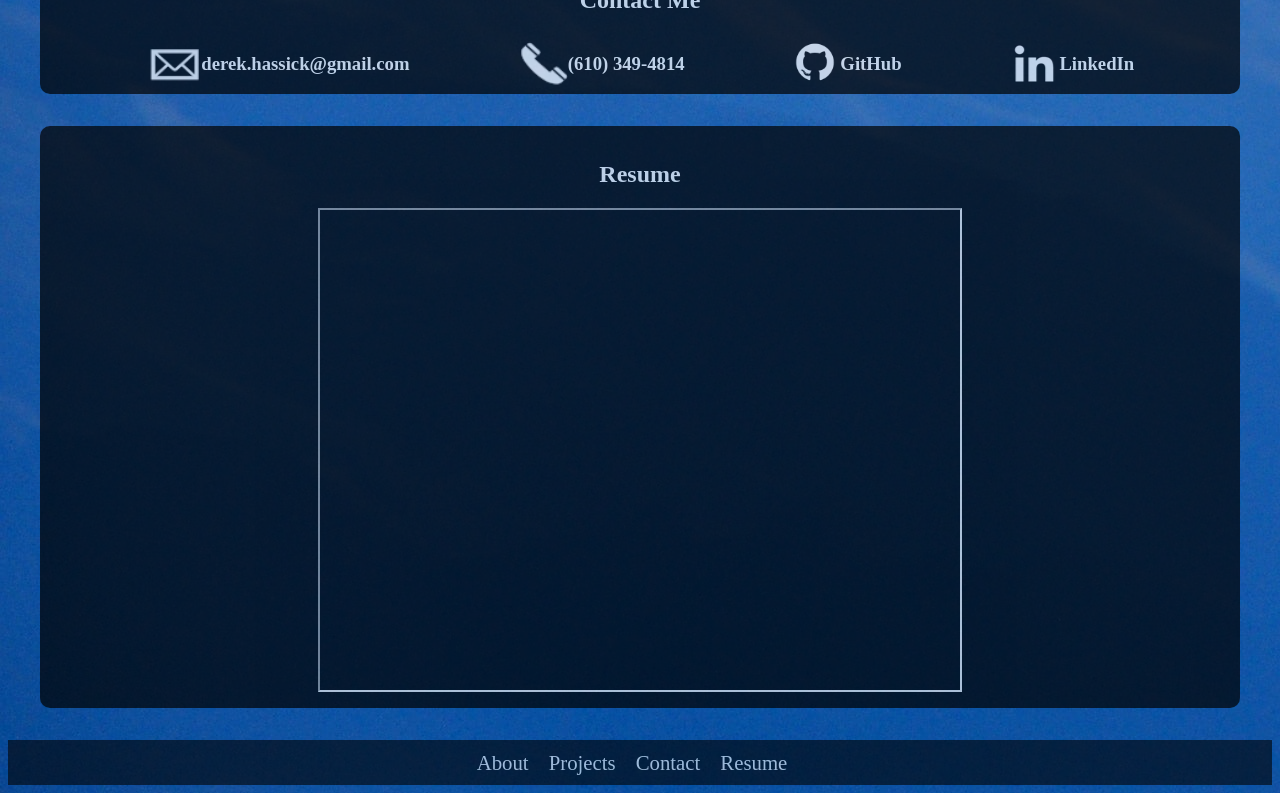
==== commit 1b07c5fb: "style, uniform link tags, edited screen size" ====
--- a/index.html
+++ b/index.html
@@ -13,7 +13,7 @@
   <header class="header">
     <h1>Derek Hassick</h1>
     <nav>
-      <a href="#about" >about</a>
+      <a href="#about" >About</a>
       <a href="#projects" >Projects</a>
       <a href="#contact" >Contact</a>
       <a href="#resume" >Resume</a>
@@ -199,9 +199,10 @@
   </main>
   <footer>
     <nav>
-      <a href="#about">about</a>
+      <a href="#about">About</a>
       <a href="#projects">Projects</a>
       <a href="#contact">Contact</a>
+      <a href="#resume">Resume</a>
     </nav>
   </footer>
   <script src="app.js"></script>
--- a/main.css
+++ b/main.css
@@ -27,7 +27,7 @@
 nav a:hover {
   text-decoration: none;
   color: rgb(206, 206, 206);
-  font-size: 1.5rem;
+  font-size: 1.4rem;
 }
 .header img{
   height: 50px;
@@ -159,7 +159,7 @@
   text-decoration: none;
   opacity: 0.7;
 }
-@media screen and (max-width: 800px) {
+@media screen and (max-width: 700px) {
   .about-div {
     padding: 0.5%;
     font-size: 1rem; 
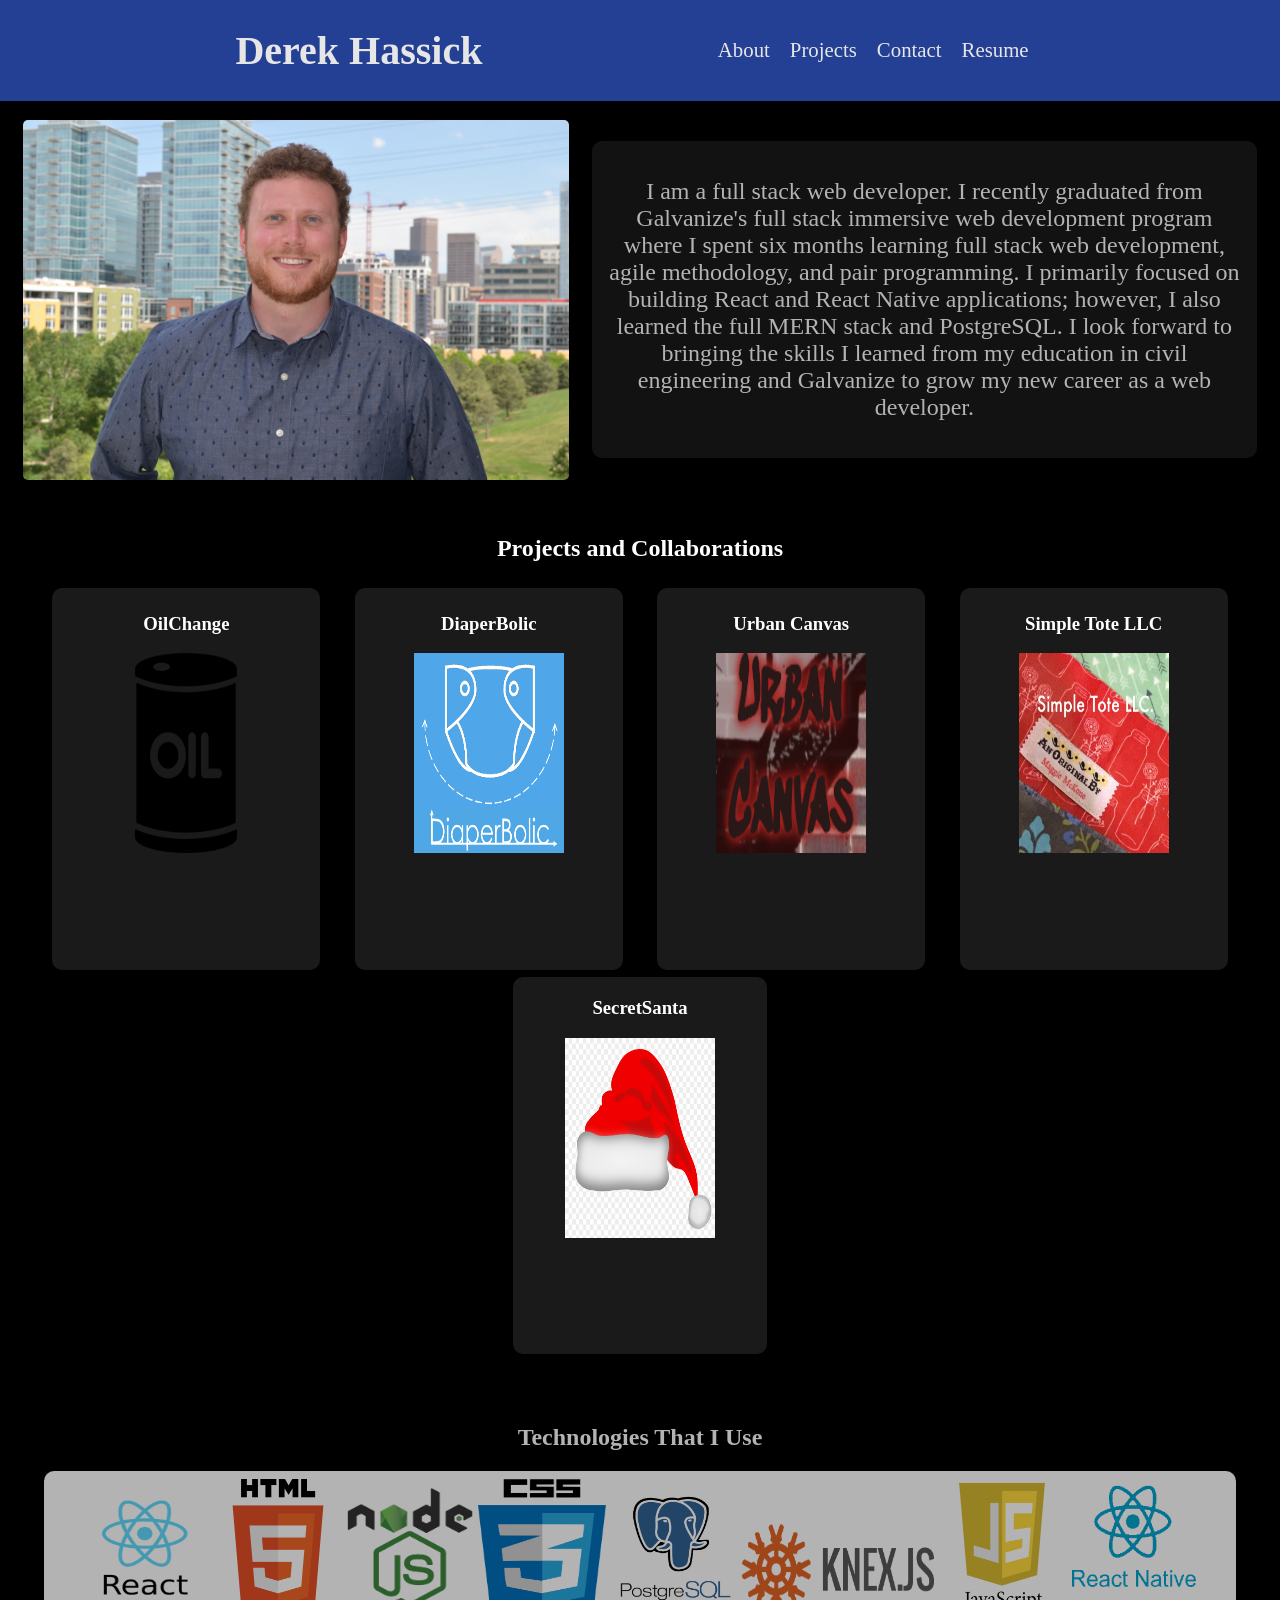
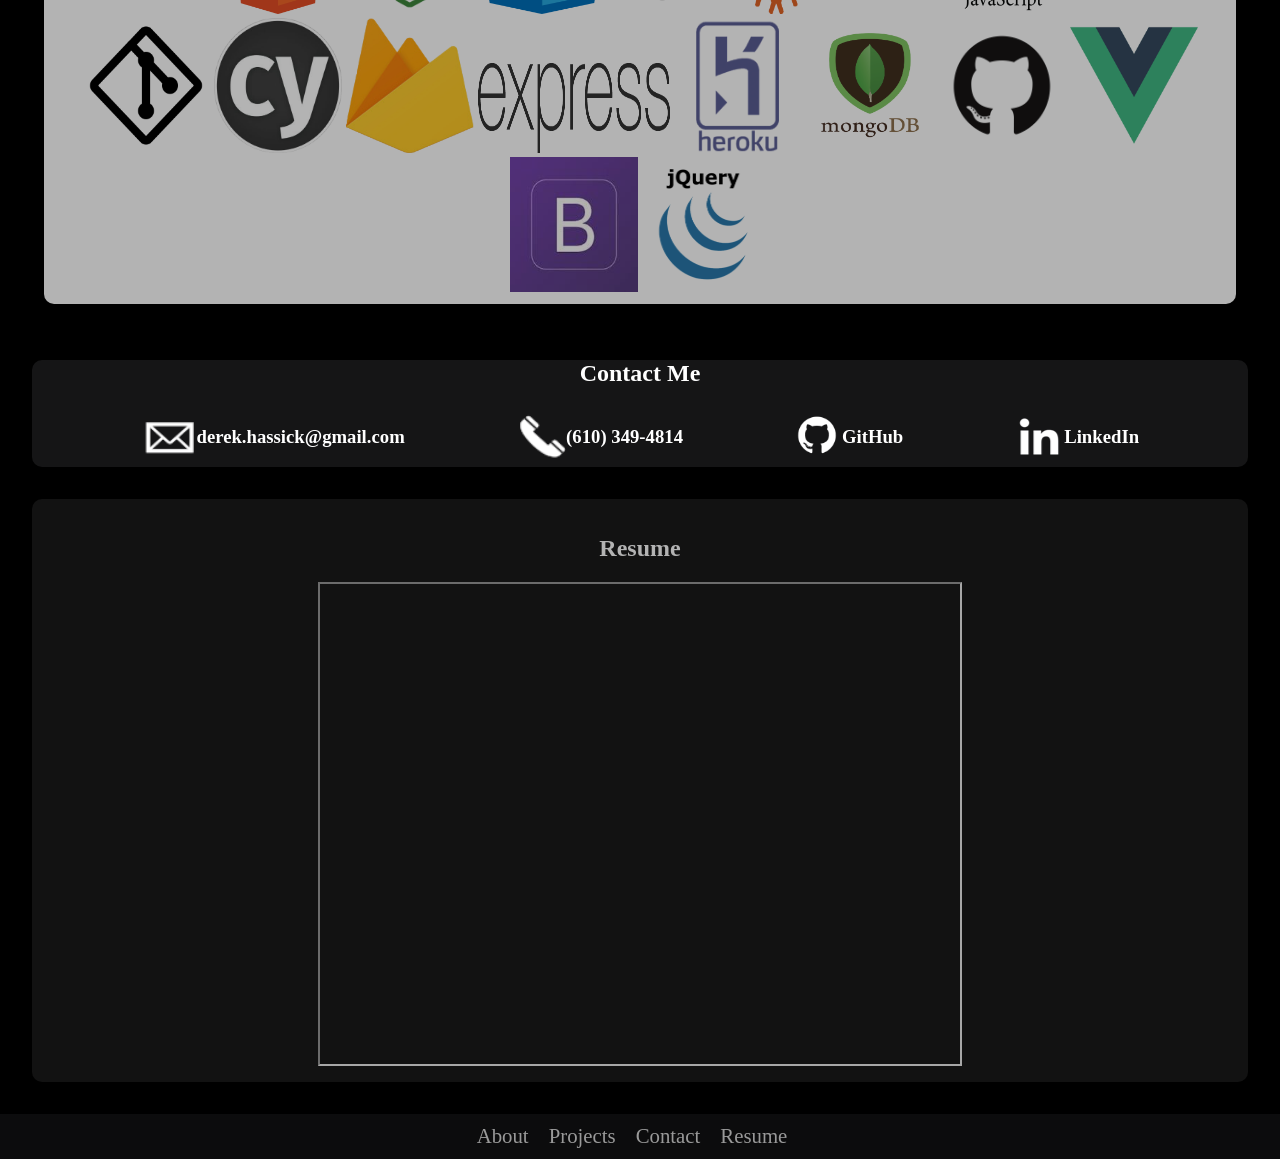
==== commit 504a35e9: "new background color, added SS proj & project row" ====
--- a/index.html
+++ b/index.html
@@ -22,7 +22,7 @@
   <main>
     <section id="about" class="about-me">
       <div class="about-img-p">
-        <img src="./imgs/me.jpg" alt="Derek" title="Derek Hassick">
+        <img src="./imgs/me.jpg" alt="Image of Derek" title="Derek Hassick">
         <div class="about-div">
           <p>
             I am a full stack web developer. I recently graduated from Galvanize's full stack immersive web development program where I
@@ -40,63 +40,83 @@
         <div class="project-card" id="0">
           <h3>OilChange</h3>
           <div class="project" >
-            <img class="project-image" src="./imgs/oil.png" alt="1">
+            <img class="project-image" src="./imgs/oil.png" alt="Oil Change Project image">
             <div class="project-description hidden">
               <p class="desc-p">
                 The vehicle maintenance log book in your pocket. Allows you to keep track of vehicle maintenance and 
                 track costs overtime. Built with React.JS, Node.JS, Express, PostgreSQL.
               </p>
-              <a href="https://oilchange.herokuapp.com/">Oil Change</a>
               <br>
-              <a href="https://github.com/dhausk/oilchange">Github repo</a>
+              <a href="https://oilchange.herokuapp.com/">Oil Change Site</a>
+              <br>
+              <a href="https://github.com/dhausk/oilchange">Github Repository</a>
             </div>
           </div>
         </div>
           <div class="project-card" id="1">
             <h3>DiaperBolic</h3>
             <div class="project" >
-              <img class="project-image" src="./imgs/DiaperBolicLogoWtext.png" alt="2">
+              <img class="project-image" src="./imgs/DiaperBolicLogoWtext.png" alt="diaper logo image">
               <div class="project-description hidden">
                 <p class="desc-p">
-                  An App for new born parents giving them the ability to keep track of their child's diaper changes. Built 
+                  An App for newborn parents giving them the ability to keep track of their child's diaper changes. Built 
                   using ReactNative, Node.JS, and MongoDB. 
                 </p>
-                <a href="https://github.com/dhausk/diaperBolic">Github repo</a>
+                <br>
+                <a href="https://github.com/dhausk/diaperBolic">Github Repository</a>
               </div>
             </div>
           </div>
           <div class="project-card" id="2">
             <h3>Urban Canvas</h3>
             <div class="project">
-              <img class="project-image" src="./imgs/urbanCanvas.png" alt="3">
+              <img class="project-image" src="./imgs/urbanCanvas.png" alt="urban canvas image">
               <div class="project-description hidden "> 
                 <p class="desc-p">
                   A React web app to document local outdoor art installations, view, and to locate them. Built using React, 
                   Node.JS, Express, and PostgreSQL.
                 </p>
-                <a href="https://urban-canvas-client.herokuapp.com/">Urban Canvas</a>
-                <br>
-                <a href="https://github.com/dhausk/UrbanCanvas">Github repo</a>
+                <br>
+                <a href="https://urban-canvas-client.herokuapp.com/">Urban Canvas Site</a>
+                <br>
+                <a href="https://github.com/dhausk/UrbanCanvas">Github Repository</a>
               </div>
             </div>
           </div>
           <div class="project-card" id="3">
             <h3>Simple Tote LLC</h3>
             <div class="project">
-              <img class="project-image" src="./imgs/simpleTote.jpg" alt="1">
+              <img class="project-image" src="./imgs/simpleTote.jpg" alt="simple tote image">
               <div class="project-description hidden">
                 <p class="desc-p">
                   I currently build and maintain a small business website for Simple Tote LLC. Built on Squarespace's platform.
                 </p>
+                <br>
                 <a href="https://www.simpletote.net/">Simple Tote LLC.</a>
                 <br>
-                
               </div>
             </div>
+           
+      </div>
+      <div class="project-sheet">
+        <div class="project-card" id="4">
+          <h3>SecretSanta</h3>
+          <div class="project">
+            <img class="project-image" src="./imgs/SSantaLogo.png" alt="Secret Santa Logo">
+            <div class="project-description hidden">
+              <p class="desc-p">
+                A random list pairing generator for creating secret santa group events.
+                Built using Vue, Vue-Router, VueX, bootstrap, Node, Express and NodeMailer
+              </p>
+              <br>
+              <a href="https://github.com/dhausk/SSanta/tree/master/client">Github Repository</a>
+            </div>
+          </div>
+        </div>
       </div>
     </section>
     <section class="tech">
-      <h2>Technologies That I Know</h2>
+      <h2>Technologies That I Use</h2>
       <div class="logo-container">
         <a href="https://reactjs.org/">
           <img class="logo-square" src="./imgs/tech/react.2ff1c121.png" alt="React.JS" title="React.JS">
--- a/main.css
+++ b/main.css
@@ -15,6 +15,9 @@
 .header h1{
   font-size: 2.5rem;
 }
+.header img{
+  height: 50px;
+}
 nav { 
   text-align: center;
 }
@@ -29,11 +32,10 @@
   color: rgb(206, 206, 206);
   font-size: 1.4rem;
 }
-.header img{
-  height: 50px;
-}
+
 body{
-  background-image: url("./imgs/background.jpg");
+  background-color: black;
+  margin: 0;
 }
 /* About */
 .about-me{
@@ -52,11 +54,11 @@
 .about-me img{
   width: auto;
   height: 40vh;
-  border-radius: 10px;
+  border-radius: 5px;
 }
 .about-div{
   /* margin-left: 3vw; */
-  background: black;
+  background: #1a1a1b;
   opacity: 0.7;
   width: 50vw;
   text-align: center;
@@ -67,7 +69,7 @@
 /* project section */
 .projects{
   background: black;
-  opacity: 0.7;
+  opacity: 1;
   margin: 1.5%;
   padding: 1rem;
   justify-content: center;
@@ -84,7 +86,7 @@
   margin: 0.5%;
   padding: 0.5%;
   padding-bottom: 1rem;
-  background: gray;
+  background: #1a1a1b;
   width: 20vw;
   min-height: 40vh;
   text-align: Center;
@@ -113,6 +115,7 @@
 }
 .project a {
   text-decoration: none;
+  font-weight: bold;
   color: white;
 }
 .project a:hover {
@@ -183,8 +186,7 @@
 }
 /* Contact */
 .contact-me {
-  background: black;
-  opacity: 0.7;
+  background: #151516;
   margin: 2rem;
   justify-content: center;
   text-align: center;
@@ -215,7 +217,7 @@
 }
 /* Resume */
 .resume {
-  background: black;
+  background: #1a1a1b;
   opacity: 0.7;
   margin: 2rem;
   display: flex;
@@ -249,7 +251,7 @@
   align-items: center;
   justify-content: space-evenly;
   flex-wrap: wrap;
-  background-color: black;
+  background-color: #151516;
   opacity: 0.6;
   height: 5vh;
 }
